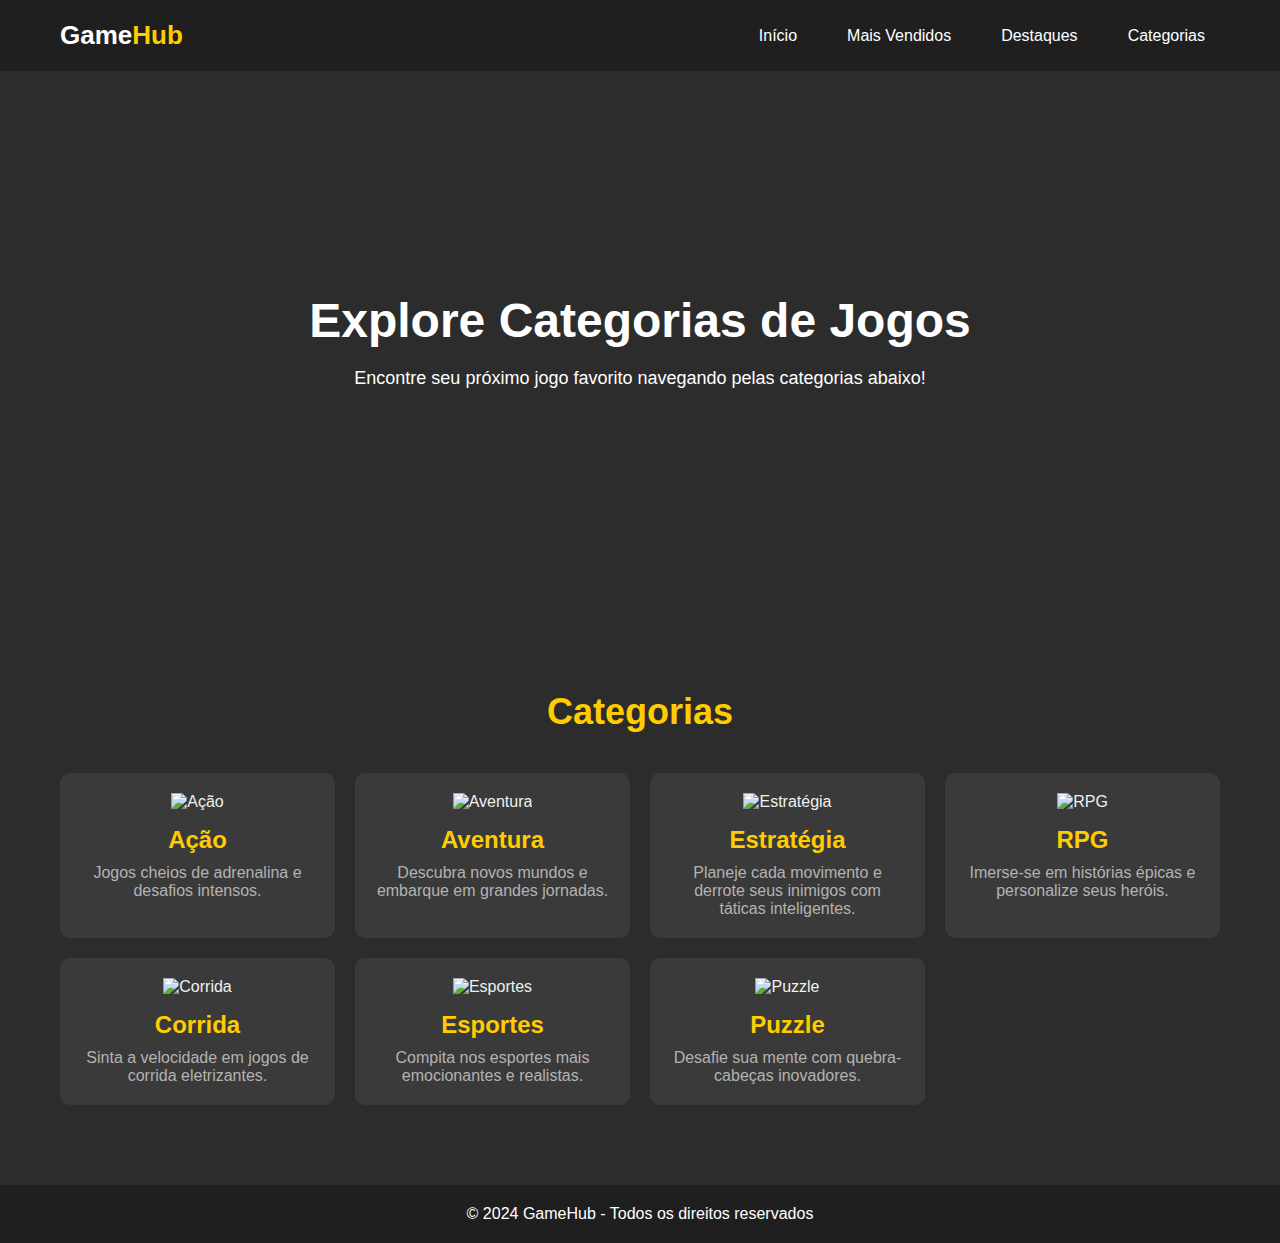
==== portifolio distribuidora de games/categories.html @ 15b07dee "toma" ====
<!DOCTYPE html>
<html lang="pt-BR">
<head>
    <meta charset="UTF-8">
    <meta name="viewport" content="width=device-width, initial-scale=1.0">
    <title>Categorias de Jogos</title>
    <link rel="stylesheet" href="style.css">
</head>
<body>
    <!-- Header -->
    <header class="main-header">
        <div class="container">
            <div class="logo">Game<span>Hub</span></div>
            <nav>
                <ul>
                    <li><a href="index.html">Início</a></li>
                    <li><a href="mais-vendidos.html">Mais Vendidos</a></li>
                    <li><a href="destaques.html">Destaques</a></li>
                    <li><a href="categorias.html">Categorias</a></li>
                </ul>
            </nav>
        </div>
    </header>

    <!-- Hero Section for Categories -->
    <section class="hero-categories">
        <div class="container">
            <h1>Explore Categorias de Jogos</h1>
            <p>Encontre seu próximo jogo favorito navegando pelas categorias abaixo!</p>
        </div>
    </section>

    <!-- Categories Section -->
    <section class="categories-section">
        <div class="container">
            <h2>Categorias</h2>
            <div class="categories-grid">
                <!-- Ação -->
                <div class="category-item">
                    <img src="acao-icon.png" alt="Ação">
                    <h3>Ação</h3>
                    <p>Jogos cheios de adrenalina e desafios intensos.</p>
                </div>
                <!-- Aventura -->
                <div class="category-item">
                    <img src="aventura-icon.png" alt="Aventura">
                    <h3>Aventura</h3>
                    <p>Descubra novos mundos e embarque em grandes jornadas.</p>
                </div>
                <!-- Estratégia -->
                <div class="category-item">
                    <img src="estrategia-icon.png" alt="Estratégia">
                    <h3>Estratégia</h3>
                    <p>Planeje cada movimento e derrote seus inimigos com táticas inteligentes.</p>
                </div>
                <!-- RPG -->
                <div class="category-item">
                    <img src="rpg-icon.png" alt="RPG">
                    <h3>RPG</h3>
                    <p>Imerse-se em histórias épicas e personalize seus heróis.</p>
                </div>
                <!-- Corrida -->
                <div class="category-item">
                    <img src="corrida-icon.png" alt="Corrida">
                    <h3>Corrida</h3>
                    <p>Sinta a velocidade em jogos de corrida eletrizantes.</p>
                </div>
                <!-- Esportes -->
                <div class="category-item">
                    <img src="esportes-icon.png" alt="Esportes">
                    <h3>Esportes</h3>
                    <p>Compita nos esportes mais emocionantes e realistas.</p>
                </div>
                <!-- Puzzle -->
                <div class="category-item">
                    <img src="puzzle-icon.png" alt="Puzzle">
                    <h3>Puzzle</h3>
                    <p>Desafie sua mente com quebra-cabeças inovadores.</p>
                </div>
            </div>
        </div>
    </section>

    <!-- Footer -->
    <footer>
        <div class="container">
            <p>&copy; 2024 GameHub - Todos os direitos reservados</p>
        </div>
    </footer>

    <script src="script.js"></script>
</body>
</html>
---- portifolio distribuidora de games/style.css ----
/* Reset */
* {
    margin: 0;
    padding: 0;
    box-sizing: border-box;
}

body {
    font-family: 'Roboto', sans-serif;
    background-color: #2c2c2c; /* Cinza escuro como fundo principal */
    color: #f0f0f0; /* Cor clara para o texto */
    transition: background-color 0.3s, color 0.3s;
}

.container {
    max-width: 1200px;
    margin: 0 auto;
    padding: 0 20px;
}

/* Header */
.main-header {
    background: #1f1f1f; /* Cinza muito escuro para o cabeçalho */
    color: white;
    padding: 20px 0;
    position: sticky;
    top: 0;
    z-index: 1000;
    transition: background-color 0.3s;
}

.main-header .container {
    display: flex;
    justify-content: space-between;
    align-items: center;
}

.logo {
    font-size: 26px;
    font-weight: bold;
    color: #fff;
}

.logo span {
    color: #ffcc00;
}

nav ul {
    list-style: none;
    display: flex;
    gap: 20px;
}

nav ul li a {
    color: #fff;
    text-decoration: none;
    font-size: 16px;
    padding: 10px 15px;
    transition: background-color 0.3s, border-radius 0.3s;
}

nav ul li a:hover {
    background-color: #ffcc00;
    border-radius: 50px;
}

.theme-toggle {
    display: flex;
    align-items: center;
    margin-left: 20px;
}

/* Hero Section */
.hero {
    background-image: url('hero-bg-modern.jpg');
    background-size: cover;
    background-position: center;
    height: 80vh;
    display: flex;
    align-items: center;
    justify-content: center;
    color: #fff;
    text-align: center;
}

.hero h1 {
    font-size: 48px;
    font-weight: 700;
    margin-bottom: 20px;
}

.hero p {
    font-size: 18px;
    margin-bottom: 30px;
}

.cta-btn {
    background-color: #ffcc00;
    padding: 15px 30px;
    font-size: 18px;
    color: #333;
    text-decoration: none;
    border-radius: 50px;
    transition: background-color 0.3s, transform 0.3s;
}

.cta-btn:hover {
    background-color: #ffc700;
    transform: translateY(-5px);
}

/* Featured Games Section */
.featured-games {
    padding: 80px 0;
    background-color: #2c2c2c; /* Fundo cinza escuro para manter a uniformidade */
}

.featured-games h2 {
    font-size: 36px;
    margin-bottom: 40px;
    text-align: center;
    color: #ffcc00; /* Amarelo para título */
}

.games-grid {
    display: grid;
    grid-template-columns: repeat(auto-fit, minmax(300px, 1fr));
    gap: 20px;
}

.game-item {
    background-color: #3a3a3a; /* Cinza escuro para o cartão do jogo */
    border-radius: 20px;
    box-shadow: 0 4px 20px rgba(0, 0, 0, 0.2);
    padding: 20px;
    text-align: center;
    transition: transform 0.3s, box-shadow 0.3s;
}

.game-item img {
    max-width: 100%;
    border-radius: 10px;
}

.game-item h3 {
    font-size: 24px;
    margin: 15px 0;
}

.game-item p {
    font-size: 18px;
    color: #777;
    margin-bottom: 15px;
}

.game-item:hover {
    transform: translateY(-10px);
    box-shadow: 0 8px 25px rgba(0, 0, 0, 0.3);
}

.buy-btn {
    background-color: #ffcc00;
    border: none;
    padding: 10px 20px;
    border-radius: 50px;
    font-size: 16px;
    cursor: pointer;
    transition: background-color 0.3s;
}

.buy-btn:hover {
    background-color: #ffc700;
}

/* Newsletter Section */
.newsletter {
    background-color: #1f1f1f; /* Cinza escuro para o fundo da newsletter */
    color: white;
    padding: 60px 0;
    text-align: center;
}

.newsletter h2 {
    font-size: 32px;
    margin-bottom: 20px;
}

.newsletter p {
    font-size: 18px;
    margin-bottom: 30px;
}

.newsletter input[type="email"] {
    padding: 15px;
    border-radius: 50px;
    border: none;
    width: 300px;
    margin-right: 10px;
}

.newsletter button {
    padding: 15px 30px;
    background-color: #ffcc00;
    border: none;
    border-radius: 50px;
    font-size: 16px;
    cursor: pointer;
    transition: background-color 0.3s;
}

.newsletter button:hover {
    background-color: #ffc700;
}

/* Footer */
footer {
    background-color: #1f1f1f; /* Cinza escuro para o rodapé */
    color: white;
    padding: 20px;
    text-align: center;
}

/* Dark Mode */
body.dark-mode {
    background-color: #1c1c1c;
    color: #fff;
}

body.dark-mode .main-header {
    background-color: #0f0f0f;
}

body.dark-mode .newsletter {
    background-color: #333;
}

body.dark-mode footer {
    background-color: #0f0f0f;
}

/* ---------- Página de Categorias ---------- */

/* Hero Section for Categories */
.hero-categories {
    background-image: url('categories-hero-bg.jpg');
    background-size: cover;
    background-position: center;
    height: 60vh;
    display: flex;
    align-items: center;
    justify-content: center;
    color: #fff;
    text-align: center;
}

.hero-categories h1 {
    font-size: 48px;
    font-weight: 700;
    margin-bottom: 20px;
}

.hero-categories p {
    font-size: 18px;
}

/* Categories Section */
.categories-section {
    padding: 80px 0;
    background-color: #2c2c2c; /* Fundo cinza escuro */
    color: #f0f0f0;
}

.categories-section h2 {
    font-size: 36px;
    text-align: center;
    margin-bottom: 40px;
    color: #ffcc00;
}

.categories-grid {
    display: grid;
    grid-template-columns: repeat(auto-fit, minmax(250px, 1fr));
    gap: 20px;
    justify-items: center;
}

.category-item {
    background-color: #3a3a3a; /* Fundo dos cards de categoria */
    padding: 20px;
    border-radius: 10px;
    text-align: center;
    transition: transform 0.3s, box-shadow 0.3s;
    width: 100%;
    max-width: 300px;
    cursor: pointer;
}

.category-item:hover {
    transform: translateY(-10px);
    box-shadow: 0 8px 25px rgba(0, 0, 0, 0.3);
}

.category-item img {
    width: 80px;
    height: 80px;
    margin-bottom: 15px;
}

.category-item h3 {
    font-size: 24px;
    margin-bottom: 10px;
    color: #ffcc00;
}

.category-item p {
    font-size: 16px;
    color: #b3b3b3;
}
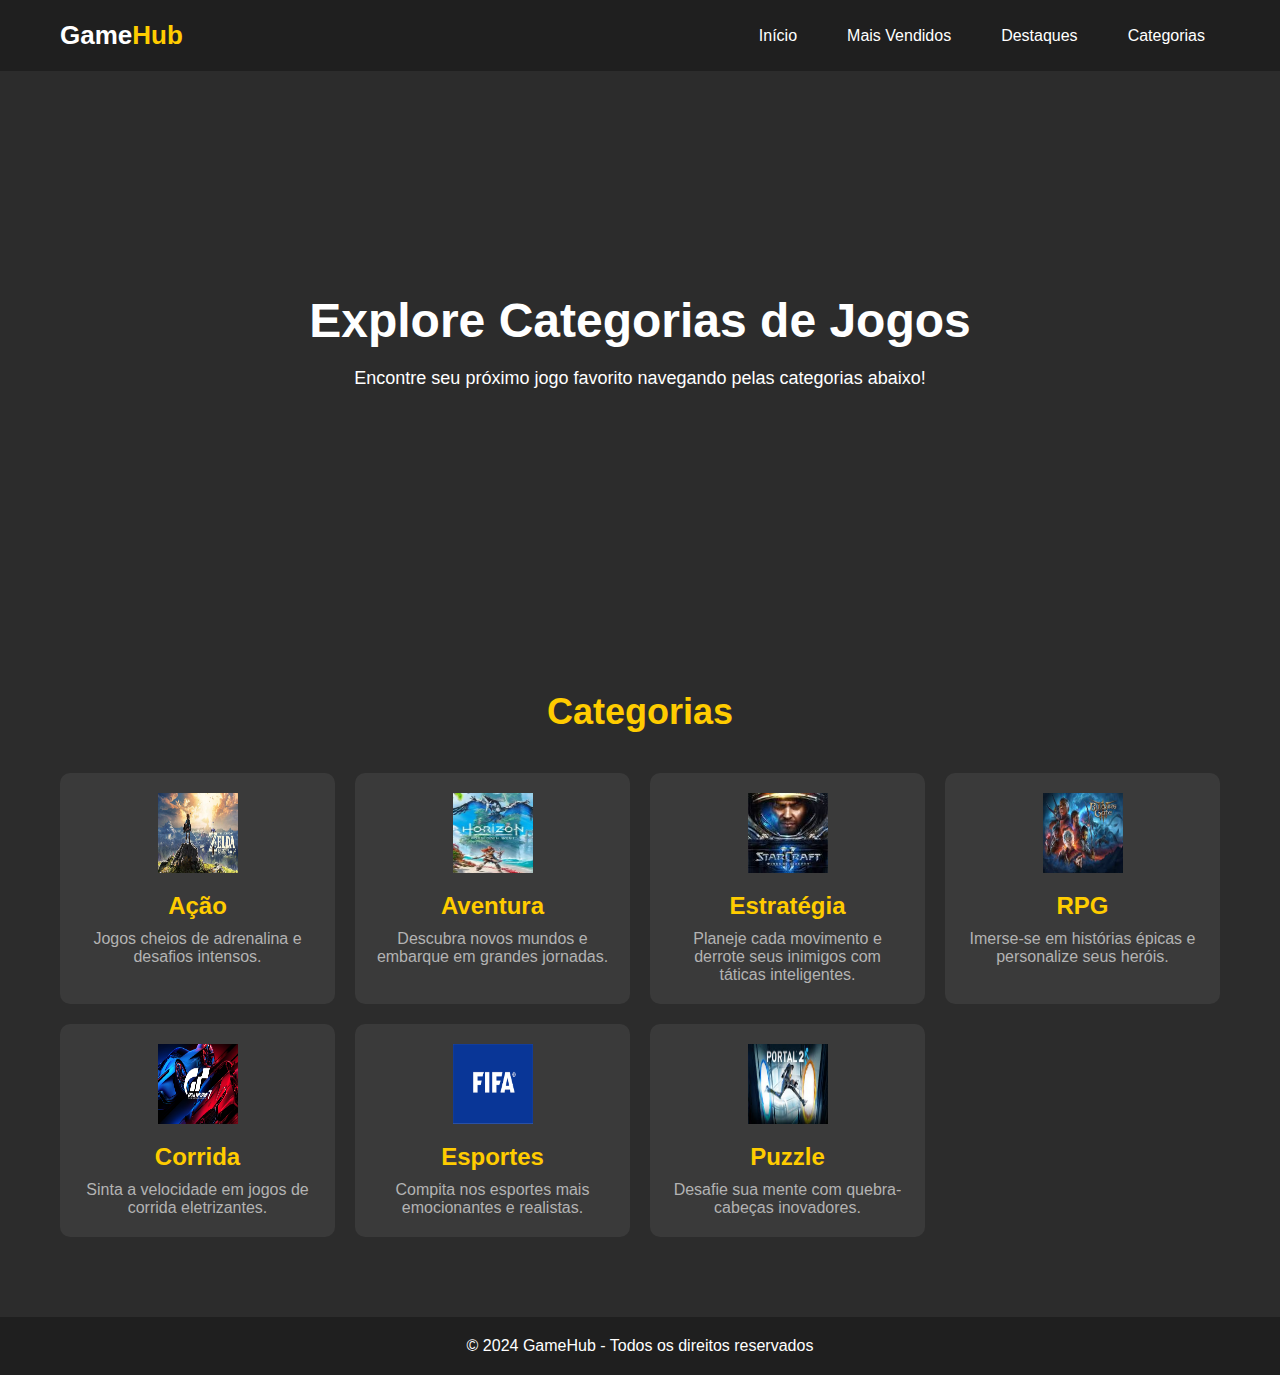
==== commit b2fc6e84: "Add files via upload" ====
--- a/portifolio distribuidora de games/categories.html
+++ b/portifolio distribuidora de games/categories.html
@@ -37,43 +37,43 @@
             <div class="categories-grid">
                 <!-- Ação -->
                 <div class="category-item">
-                    <img src="acao-icon.png" alt="Ação">
+                    <img src="zelda.jpg" alt="Ação">
                     <h3>Ação</h3>
                     <p>Jogos cheios de adrenalina e desafios intensos.</p>
                 </div>
                 <!-- Aventura -->
                 <div class="category-item">
-                    <img src="aventura-icon.png" alt="Aventura">
+                    <img src="horizon.jpg" alt="Aventura">
                     <h3>Aventura</h3>
                     <p>Descubra novos mundos e embarque em grandes jornadas.</p>
                 </div>
                 <!-- Estratégia -->
                 <div class="category-item">
-                    <img src="estrategia-icon.png" alt="Estratégia">
+                    <img src="starcraft.jpg" alt="Estratégia">
                     <h3>Estratégia</h3>
                     <p>Planeje cada movimento e derrote seus inimigos com táticas inteligentes.</p>
                 </div>
                 <!-- RPG -->
                 <div class="category-item">
-                    <img src="rpg-icon.png" alt="RPG">
+                    <img src="baldurgate3.jpg" alt="RPG">
                     <h3>RPG</h3>
                     <p>Imerse-se em histórias épicas e personalize seus heróis.</p>
                 </div>
                 <!-- Corrida -->
                 <div class="category-item">
-                    <img src="corrida-icon.png" alt="Corrida">
+                    <img src="granturismo.jpg" alt="Corrida">
                     <h3>Corrida</h3>
                     <p>Sinta a velocidade em jogos de corrida eletrizantes.</p>
                 </div>
                 <!-- Esportes -->
                 <div class="category-item">
-                    <img src="esportes-icon.png" alt="Esportes">
+                    <img src="fifa.jpg" alt="Esportes">
                     <h3>Esportes</h3>
                     <p>Compita nos esportes mais emocionantes e realistas.</p>
                 </div>
                 <!-- Puzzle -->
                 <div class="category-item">
-                    <img src="puzzle-icon.png" alt="Puzzle">
+                    <img src="portal.jpg" alt="Puzzle">
                     <h3>Puzzle</h3>
                     <p>Desafie sua mente com quebra-cabeças inovadores.</p>
                 </div>
--- a/portifolio distribuidora de games/style.css
+++ b/portifolio distribuidora de games/style.css
@@ -316,3 +316,67 @@
     font-size: 16px;
     color: #b3b3b3;
 }
+
+/* ---------- Mais Vendidos ---------- */
+.most-sold {
+    padding: 80px 0;
+    background-color: #2c2c2c; /* Fundo cinza escuro */
+    color: #f0f0f0;
+    text-align: center;
+}
+
+.most-sold h2 {
+    font-size: 36px;
+    color: #ffcc00;
+    margin-bottom: 40px;
+}
+
+.game-list {
+    display: grid;
+    grid-template-columns: repeat(auto-fit, minmax(250px, 1fr));
+    gap: 20px;
+    justify-items: center;
+}
+
+.game-item {
+    background-color: #3a3a3a;
+    padding: 20px;
+    border-radius: 15px;
+    text-align: center;
+    transition: transform 0.3s ease-in-out, box-shadow 0.3s ease-in-out;
+}
+
+.game-item img {
+    max-width: 100%;
+    border-radius: 10px;
+}
+
+.game-item h3 {
+    font-size: 24px;
+    margin: 15px 0;
+    color: #ffcc00;
+}
+
+.game-item p {
+    font-size: 16px;
+    color: #b3b3b3;
+}
+
+.game-item:hover {
+    transform: translateY(-10px);
+    box-shadow: 0 8px 20px rgba(0, 0, 0, 0.3);
+}
+
+.buy-btn {
+    background-color: #ffcc00;
+    color: #333;
+    padding: 10px 20px;
+    border-radius: 50px;
+    font-size: 16px;
+    cursor: pointer;
+    transition: background-color 0.3s;
+}
+
+.buy-btn:hover {
+    background-color: #ffc700;
+}
